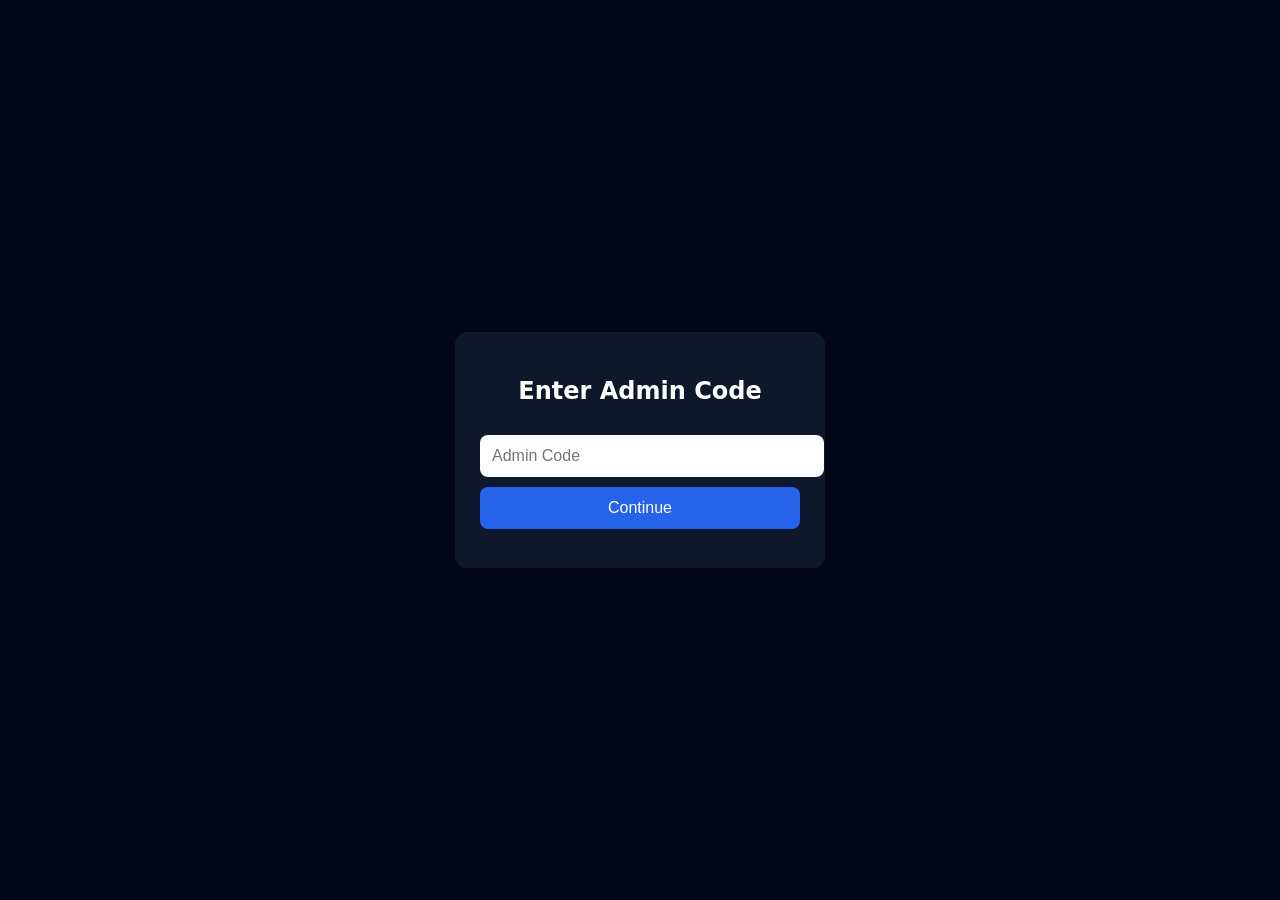
==== documents/index.html @ 5d939c85 "Add files via upload" ====
<!DOCTYPE html>
<html lang="en">
<head>
<meta charset="UTF-8">
<title>Secure Access</title>
<meta name="viewport" content="width=device-width, initial-scale=1.0">

<style>
body {
  margin: 0;
  font-family: system-ui;
  background: #020617;
  color: white;
  display: flex;
  justify-content: center;
  align-items: center;
  height: 100vh;
}

.box {
  background: #0f172a;
  padding: 25px;
  width: 320px;
  border-radius: 12px;
  text-align: center;
}

input, button {
  width: 100%;
  padding: 12px;
  margin-top: 10px;
  border-radius: 8px;
  border: none;
  font-size: 16px;
}

button {
  background: #2563eb;
  color: white;
  cursor: pointer;
}

button:hover {
  background: #1d4ed8;
}

.hidden { display: none; }
.error { color: #f87171; font-size: 14px; }
.success { color: #4ade80; font-size: 14px; }
</style>
</head>

<body>

<!-- STEP 1: ADMIN CODE -->
<div class="box" id="codeBox">
  <h2>Enter Admin Code</h2>
  <input type="password" id="adminCode" placeholder="Admin Code">
  <button onclick="checkCode()">Continue</button>
  <p id="codeError" class="error"></p>
</div>

<!-- STEP 2: OTP -->
<div class="box hidden" id="otpBox">
  <h2>Verify OTP</h2>
  <p id="mobileText"></p>
  <input type="text" id="otpInput" placeholder="Enter OTP">
  <button onclick="verifyOTP()">Verify</button>
  <p id="otpError" class="error"></p>
</div>

<!-- STEP 3: SUCCESS -->
<div class="box hidden" id="successBox">
  <h2>Access Granted ✅</h2>
  <p class="success">Welcome to the secure website</p>
</div>

<script>
/* ADMIN CODE → MOBILE MAP */
const adminMap = {
  "1234": "9977912974",
  "4321": "8878017278"
};

let generatedOTP = "";

/* STEP 1 */
function checkCode() {
  const code = document.getElementById("adminCode").value;
  const error = document.getElementById("codeError");

  if (!adminMap[code]) {
    error.textContent = "Invalid admin code";
    return;
  }

  error.textContent = "";
  document.getElementById("codeBox").classList.add("hidden");
  document.getElementById("otpBox").classList.remove("hidden");

  const mobile = adminMap[code];
  document.getElementById("mobileText").textContent =
    "OTP sent to +91 ******" + mobile.slice(-4);

  generateOTP();
}

/* OTP GENERATION (DEMO) */
function generateOTP() {
  generatedOTP = Math.floor(100000 + Math.random() * 900000).toString();
  console.log("DEMO OTP:", generatedOTP); // visible only in console
}

/* STEP 2 */
function verifyOTP() {
  const entered = document.getElementById("otpInput").value;
  const error = document.getElementById("otpError");

  if (entered !== generatedOTP) {
    error.textContent = "Invalid OTP";
    return;
  }

  error.textContent = "";
  document.getElementById("otpBox").classList.add("hidden");
  document.getElementById("successBox").classList.remove("hidden");
}
</script>

</body>
</html>
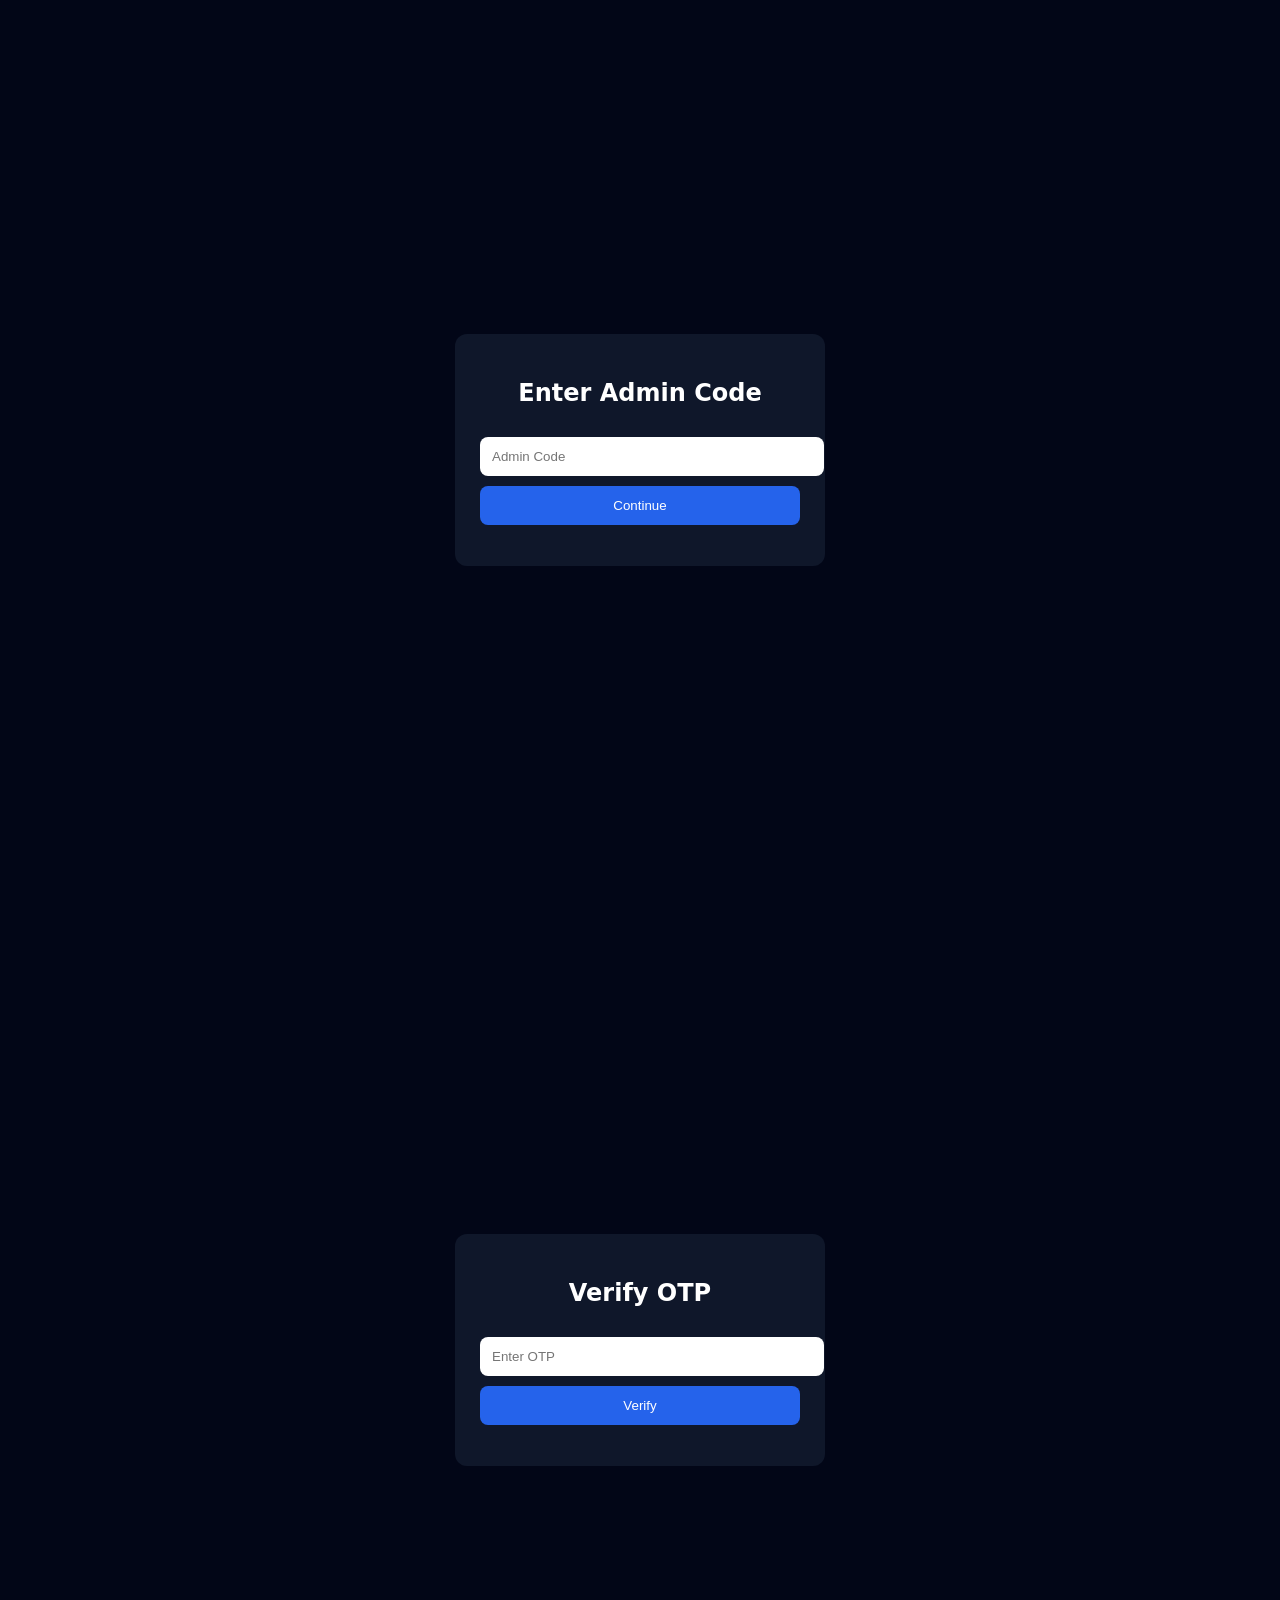
==== commit 19ee9526: "Update index.html" ====
--- a/documents/index.html
+++ b/documents/index.html
@@ -2,7 +2,7 @@
 <html lang="en">
 <head>
 <meta charset="UTF-8">
-<title>Secure Access</title>
+<title>Secure Document Vault</title>
 <meta name="viewport" content="width=device-width, initial-scale=1.0">
 
 <style>
@@ -11,10 +11,18 @@
   font-family: system-ui;
   background: #020617;
   color: white;
+}
+
+/* COMMON */
+.hidden { display: none; }
+.error { color: #f87171; }
+
+/* AUTH SCREENS */
+.auth-box {
+  min-height: 100vh;
   display: flex;
   justify-content: center;
   align-items: center;
-  height: 100vh;
 }
 
 .box {
@@ -31,7 +39,6 @@
   margin-top: 10px;
   border-radius: 8px;
   border: none;
-  font-size: 16px;
 }
 
 button {
@@ -40,43 +47,100 @@
   cursor: pointer;
 }
 
-button:hover {
-  background: #1d4ed8;
+/* NAVBAR */
+.navbar {
+  background: #020617;
+  padding: 12px 16px;
+  display: flex;
+  justify-content: space-between;
 }
 
-.hidden { display: none; }
-.error { color: #f87171; font-size: 14px; }
-.success { color: #4ade80; font-size: 14px; }
+.navbar a {
+  margin-right: 15px;
+  cursor: pointer;
+}
+
+/* DOCUMENTS */
+.cards {
+  padding: 20px;
+  display: grid;
+  grid-template-columns: repeat(auto-fit, minmax(160px,1fr));
+  gap: 16px;
+}
+
+.card {
+  background: #0f172a;
+  border-radius: 12px;
+  padding: 10px;
+}
+
+.card img {
+  width: 100%;
+  border-radius: 8px;
+}
 </style>
 </head>
 
 <body>
 
 <!-- STEP 1: ADMIN CODE -->
-<div class="box" id="codeBox">
-  <h2>Enter Admin Code</h2>
-  <input type="password" id="adminCode" placeholder="Admin Code">
-  <button onclick="checkCode()">Continue</button>
-  <p id="codeError" class="error"></p>
+<div class="auth-box" id="codeScreen">
+  <div class="box">
+    <h2>Enter Admin Code</h2>
+    <input type="password" id="adminCode" placeholder="Admin Code">
+    <button onclick="checkCode()">Continue</button>
+    <p id="codeError" class="error"></p>
+  </div>
 </div>
 
 <!-- STEP 2: OTP -->
-<div class="box hidden" id="otpBox">
-  <h2>Verify OTP</h2>
-  <p id="mobileText"></p>
-  <input type="text" id="otpInput" placeholder="Enter OTP">
-  <button onclick="verifyOTP()">Verify</button>
-  <p id="otpError" class="error"></p>
+<div class="auth-box hidden" id="otpScreen">
+  <div class="box">
+    <h2>Verify OTP</h2>
+    <p id="mobileText"></p>
+    <input type="text" id="otpInput" placeholder="Enter OTP">
+    <button onclick="verifyOTP()">Verify</button>
+    <p id="otpError" class="error"></p>
+  </div>
 </div>
 
-<!-- STEP 3: SUCCESS -->
-<div class="box hidden" id="successBox">
-  <h2>Access Granted ✅</h2>
-  <p class="success">Welcome to the secure website</p>
+<!-- STEP 3: DOCUMENT DASHBOARD -->
+<div id="dashboard" class="hidden">
+
+  <!-- NAVBAR -->
+  <div class="navbar">
+    <div><b>My Secure Vault</b></div>
+    <div>
+      <a onclick="showCategory('aadhar')">Aadhar</a>
+      <a onclick="showCategory('caste')">Caste</a>
+      <a onclick="showCategory('marksheet')">Marksheet</a>
+      <a onclick="showCategory('all')">All</a>
+    </div>
+  </div>
+
+  <!-- DOCUMENTS -->
+  <div class="cards">
+
+    <div class="card aadhar">
+      <img src="docs/aadhar.jpg" alt="Aadhar">
+      <p>Aadhar Card</p>
+    </div>
+
+    <div class="card caste">
+      <img src="docs/caste.jpg" alt="Caste">
+      <p>Caste Certificate</p>
+    </div>
+
+    <div class="card marksheet">
+      <img src="docs/marksheet.jpg" alt="Marksheet">
+      <p>Marksheet</p>
+    </div>
+
+  </div>
 </div>
 
 <script>
-/* ADMIN CODE → MOBILE MAP */
+/* ADMIN → MOBILE MAP */
 const adminMap = {
   "1234": "9977912974",
   "4321": "8878017278"
@@ -86,44 +150,43 @@
 
 /* STEP 1 */
 function checkCode() {
-  const code = document.getElementById("adminCode").value;
-  const error = document.getElementById("codeError");
-
+  const code = adminCode.value;
   if (!adminMap[code]) {
-    error.textContent = "Invalid admin code";
+    codeError.textContent = "Invalid admin code";
     return;
   }
 
-  error.textContent = "";
-  document.getElementById("codeBox").classList.add("hidden");
-  document.getElementById("otpBox").classList.remove("hidden");
+  codeError.textContent = "";
+  codeScreen.classList.add("hidden");
+  otpScreen.classList.remove("hidden");
 
   const mobile = adminMap[code];
-  document.getElementById("mobileText").textContent =
-    "OTP sent to +91 ******" + mobile.slice(-4);
+  mobileText.textContent = "OTP sent to +91 ******" + mobile.slice(-4);
 
-  generateOTP();
-}
-
-/* OTP GENERATION (DEMO) */
-function generateOTP() {
   generatedOTP = Math.floor(100000 + Math.random() * 900000).toString();
-  console.log("DEMO OTP:", generatedOTP); // visible only in console
+  console.log("DEMO OTP:", generatedOTP);
 }
 
 /* STEP 2 */
 function verifyOTP() {
-  const entered = document.getElementById("otpInput").value;
-  const error = document.getElementById("otpError");
-
-  if (entered !== generatedOTP) {
-    error.textContent = "Invalid OTP";
+  if (otpInput.value !== generatedOTP) {
+    otpError.textContent = "Invalid OTP";
     return;
   }
 
-  error.textContent = "";
-  document.getElementById("otpBox").classList.add("hidden");
-  document.getElementById("successBox").classList.remove("hidden");
+  otpError.textContent = "";
+  otpScreen.classList.add("hidden");
+  dashboard.classList.remove("hidden");
+}
+
+/* CATEGORY FILTER */
+function showCategory(cat) {
+  document.querySelectorAll(".card").forEach(card => {
+    card.style.display =
+      cat === "all" || card.classList.contains(cat)
+        ? "block"
+        : "none";
+  });
 }
 </script>
 
